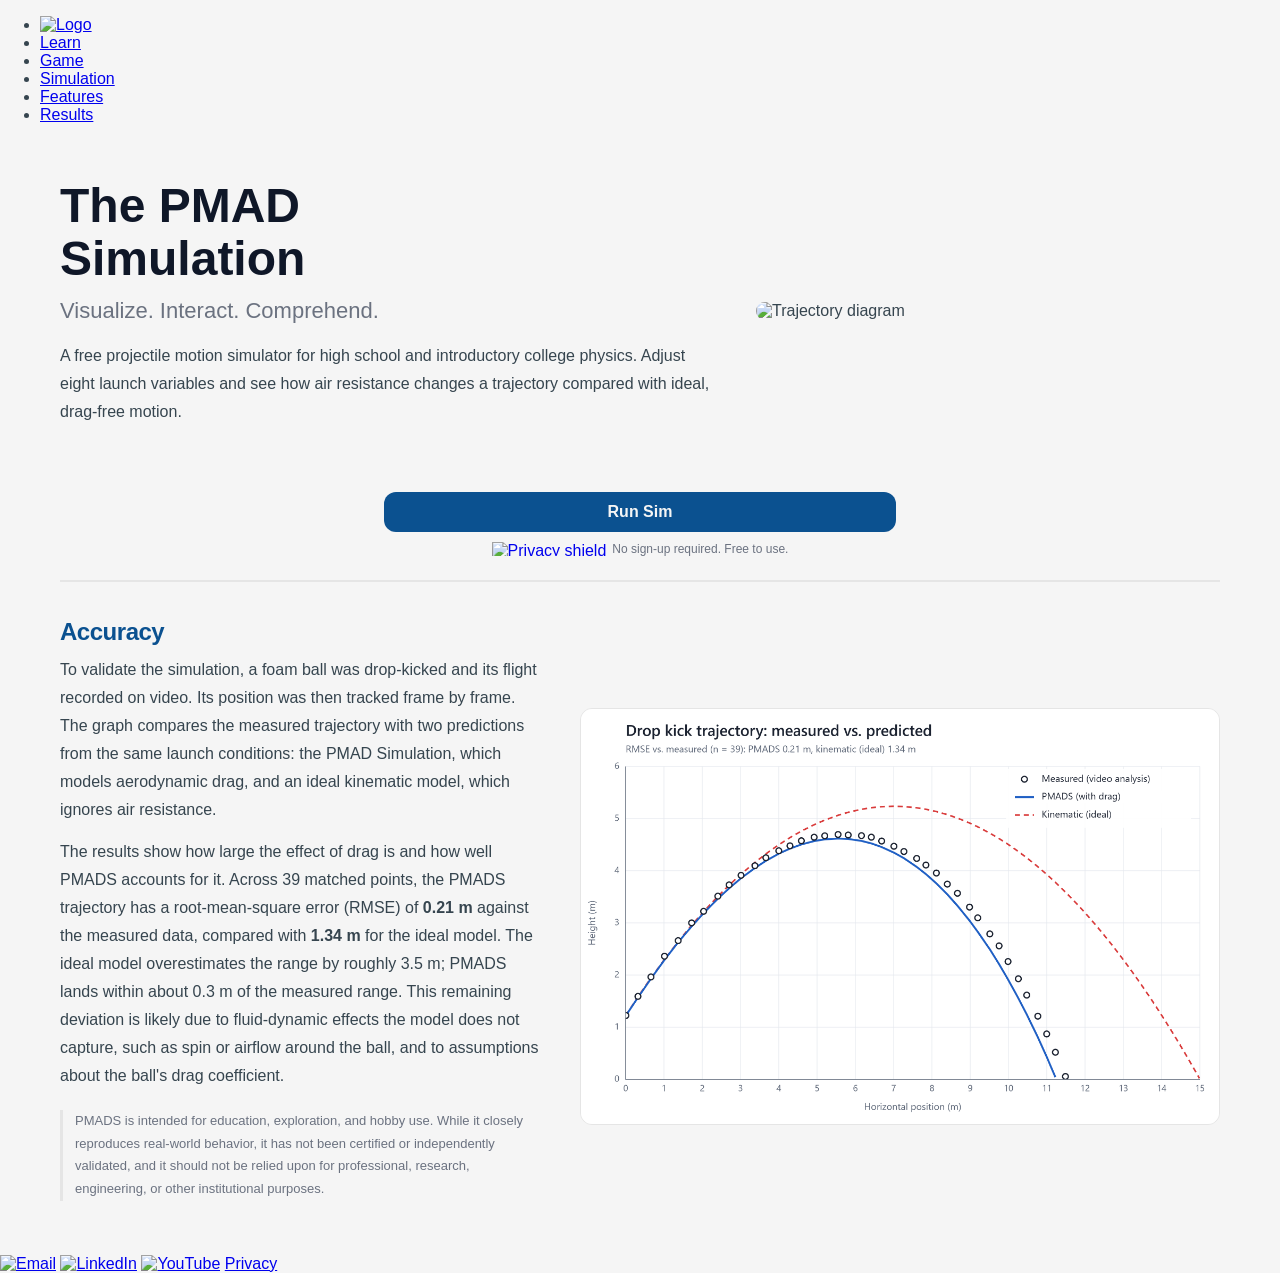
==== frontend/index.html @ f767068d "Standardize PMAD Simulation naming, add favicon, remove stats strip - Use "PMAD Simulation" as the s" ====
﻿<!DOCTYPE html>
<html lang="en">
<head>
    <meta charset="UTF-8">
    <meta name="viewport" content="width=device-width, initial-scale=1.0">
    <link rel="stylesheet" href="nav.css">
    <link rel="stylesheet" href="styleindex.css">
    <title>PMAD Simulation</title>
    <link rel="icon" href="/favicon.ico" sizes="48x48">
    <link rel="icon" type="image/png" href="/favicon-96.png" sizes="96x96">
    <link rel="apple-touch-icon" href="/apple-touch-icon.png">
    <meta property="og:site_name" content="PMAD Simulation">
    <script type="application/ld+json">
    {"@context": "https://schema.org", "@type": "WebSite", "name": "PMAD Simulation", "alternateName": "PMADS", "url": "https://pmad-sim.org/"}
    </script>
    <meta property="og:image" content="https://pmad-sim.org/images/logo.png">

    
    <script async src="https://www.googletagmanager.com/gtag/js?id=G-0NVVGN1QVW"></script>
    <script>
        window.dataLayer = window.dataLayer || [];
        function gtag(){dataLayer.push(arguments);}
        gtag('js', new Date());
        gtag('config', 'G-0NVVGN1QVW');
    </script>
</head>
<body>

    <nav>
        <ul>
            <li><a href="index.html"><img src="images/logo.png" id="nav-logo" alt="Logo"></a></li>
            <li><a href="learn.html" class="nav-link">Learn</a></li>
            <li><a href="gameindex.html" class="nav-link">Game</a></li>
            <li><a href="sim.html" class="nav-link">Simulation</a></li>
            <li><a href="features.html" class="nav-link">Features</a></li>
            <li><a href="results.html" class="nav-link">Results</a></li>
        </ul>
    </nav>

    <div id="main">
        <img src="images/trajectory.png" id="img-main" alt="Trajectory diagram">
        <div id="hero-text">
            <h1 id="hero-title">The PMAD<br>Simulation</h1>
            <h2 id="hero-subtitle">Visualize. Interact. Comprehend.</h2>
            <p id="hero-desc">A free projectile motion simulator for high school and introductory college physics. Adjust eight launch variables and see how air resistance changes a trajectory compared with ideal, drag-free motion.</p>
        </div>
    </div>

    <a href="sim.html" id="sim-cta">
        <button id="cta-button">Run Sim</button>
        <div id="cta-privacy">
            <img src="images/shield.png" id="cta-shield" alt="Privacy shield">
            <p id="cta-privacy-text">No sign-up required. Free to use.</p>
        </div>
    </a>

    <hr id="home-divider">

    <section id="accuracy">
        <div id="accuracy-text">
            <h2 id="accuracy-title">Accuracy</h2>
            <p class="accuracy-para">To validate the simulation, a foam ball was drop-kicked and its flight recorded on video. Its position was then tracked frame by frame. The graph compares the measured trajectory with two predictions from the same launch conditions: the PMAD Simulation, which models aerodynamic drag, and an ideal kinematic model, which ignores air resistance.</p>
            <p class="accuracy-para">The results show how large the effect of drag is and how well PMADS accounts for it. Across 39 matched points, the PMADS trajectory has a root-mean-square error (RMSE) of <strong>0.21&nbsp;m</strong> against the measured data, compared with <strong>1.34&nbsp;m</strong> for the ideal model. The ideal model overestimates the range by roughly 3.5&nbsp;m; PMADS lands within about 0.3&nbsp;m of the measured range. This remaining deviation is likely due to fluid-dynamic effects the model does not capture, such as spin or airflow around the ball, and to assumptions about the ball's drag coefficient.</p>
            <p class="accuracy-para accuracy-note">PMADS is intended for education, exploration, and hobby use. While it closely reproduces real-world behavior, it has not been certified or independently validated, and it should not be relied upon for professional, research, engineering, or other institutional purposes.</p>
        </div>
        <img src="images/trajectory_accuracy.png" id="accuracy-img" alt="Graph of height against horizontal position for a drop-kicked foam ball, comparing measured data with the PMADS drag model (RMSE 0.21 m) and an ideal kinematic model (RMSE 1.34 m)">
    </section>

    <footer id='site-footer'>
        <a href='mailto:lucamarsura@pmad-sim.org'><img src='images/email.png' class='footer-icon' alt='Email'></a>
        <a href='https://www.linkedin.com/in/luca-marsura' target='_blank'><img src='images/linkedin.png' class='footer-icon' alt='LinkedIn'></a>
        <a href='https://www.youtube.com/@PMADSim' target='_blank'><img src='images/youtube.png' class='footer-icon' alt='YouTube'></a>
        <a href='privacy.html' id='footer-privacy'>Privacy</a>
    </footer>
</body>
</html>
---- frontend/styleindex.css ----
body {
    font-family: "Inter", sans-serif;
    background-color: #f5f5f5;
    color: #36454f;
    margin: 0;
    padding: 0;
}

#main {
    display: flex;
    flex-direction: row-reverse;
    align-items: center;
    padding: 40px 60px;
    gap: 40px;
}

#img-main {
    width: 40%;
    flex-shrink: 0;
    border-radius: 12px;
    object-fit: contain;
}

#hero-text {
    flex: 1;
}

#hero-title {
    font-size: 48px;
    font-weight: 800;
    margin: 0 0 10px;
    line-height: 1.1;
    color: #0f1728;
}

#hero-subtitle {
    font-size: 22px;
    font-weight: 500;
    color: #6b7280;
    margin: 0 0 16px;
    line-height: 1.4;
}

#hero-desc {
    font-size: 16px;
    font-weight: 400;
    color: #36454f;
    line-height: 1.75;
}

#sim-cta,
#game-cta {
    display: flex;
    flex-direction: column;
    align-items: center;
    gap: 10px;
    margin: 10px 0;
    text-decoration: none;
    width: 100%;
}

a#sim-cta,
a#game-cta {
    display: flex;
    flex-direction: column;
    align-items: center;
    width: 100%;
    text-decoration: none;
}

#cta-button {
    background-color: #0b5190;
    width: 40%;
    height: 40px;
    border-radius: 12px;
    cursor: pointer;
    color: #f5f5f5;
    border: none;
    font-size: 16px;
    font-weight: 600;
    font-family: "Inter", sans-serif;
    display: block;
    margin: 0 auto;
}

#cta-button:hover {
    background-color: #094477;
}

#cta-privacy {
    display: flex;
    align-items: center;
    justify-content: center;
    gap: 6px;
    width: 100%;
}

#cta-shield {
    height: 14px;
}

#cta-privacy-text {
    font-size: 12px;
    font-weight: 500;
    margin: 0;
    color: #6b7280;
}

#home-divider {
    border: none;
    height: 1.5px;
    background-color: #e5e5e5;
    margin: 24px 60px 12px;
}

.list {
    padding: 0 30px 0 60px;
    max-width: 900px;
}

.item {
    display: flex;
    align-items: flex-start;
    gap: 40px;
    padding: 40px 0;
}

.item-num {
    font-size: 48px;
    font-weight: 800;
    color: #b0b8c1;
    line-height: 1;
    flex-shrink: 0;
    width: 60px;
    letter-spacing: -0.03em;
}

.item-text {
    flex: 1;
}

.item-title {
    font-size: 24px;
    font-weight: 800;
    color: #0b5190;
    margin: 0 0 10px;
    letter-spacing: -0.02em;
}

.item-para {
    font-size: 16px;
    font-weight: 400;
    color: #36454f;
    margin: 0;
    line-height: 1.75;
    max-width: 620px;
}

#accuracy {
    display: flex;
    align-items: center;
    gap: 40px;
    padding: 24px 60px 40px;
}

#accuracy-text {
    flex: 1;
}

#accuracy-title {
    font-size: 24px;
    font-weight: 800;
    color: #0b5190;
    margin: 0 0 10px;
    letter-spacing: -0.02em;
}

.accuracy-para {
    font-size: 16px;
    font-weight: 400;
    color: #36454f;
    margin: 0 0 14px;
    line-height: 1.75;
}

.accuracy-note {
    font-size: 13px;
    color: #6b7280;
    border-left: 3px solid #e5e5e5;
    padding-left: 12px;
    margin-top: 20px;
}

#accuracy-img {
    width: 55%;
    flex-shrink: 0;
    border-radius: 12px;
    border: 1.5px solid #e5e5e5;
    background: #fff;
}

.divider {
    height: 1.5px;
    background-color: #e5e5e5;
    margin: 0 0 0 60px;
}

@media (max-width: 900px) {
    #home-divider {
        margin: 20px 30px 8px;
    }

    #accuracy {
        flex-direction: column;
        padding: 32px 30px;
    }

    #accuracy-img {
        width: 100%;
    }
}

@media (max-width: 600px) {
    #main {
        flex-direction: column;
        padding: 24px 16px;
        gap: 20px;
    }

    #img-main {
        display: none;
    }

    #hero-title {
        font-size: 36px;
    }

    #hero-subtitle {
        font-size: 18px;
    }

    #cta-button {
        width: 80%;
    }

    #sim-cta,
    #game-cta {
        padding: 0 16px;
    }

    #home-divider {
        margin: 16px 16px 4px;
    }

    .list {
        padding: 0 16px;
    }

    .item {
        gap: 20px;
        padding: 24px 0;
    }

    .item-num {
        font-size: 32px;
        width: 40px;
    }

    .item-title {
        font-size: 18px;
    }

    .item-para {
        font-size: 14px;
    }

    .divider {
        margin-left: 16px;
    }
}
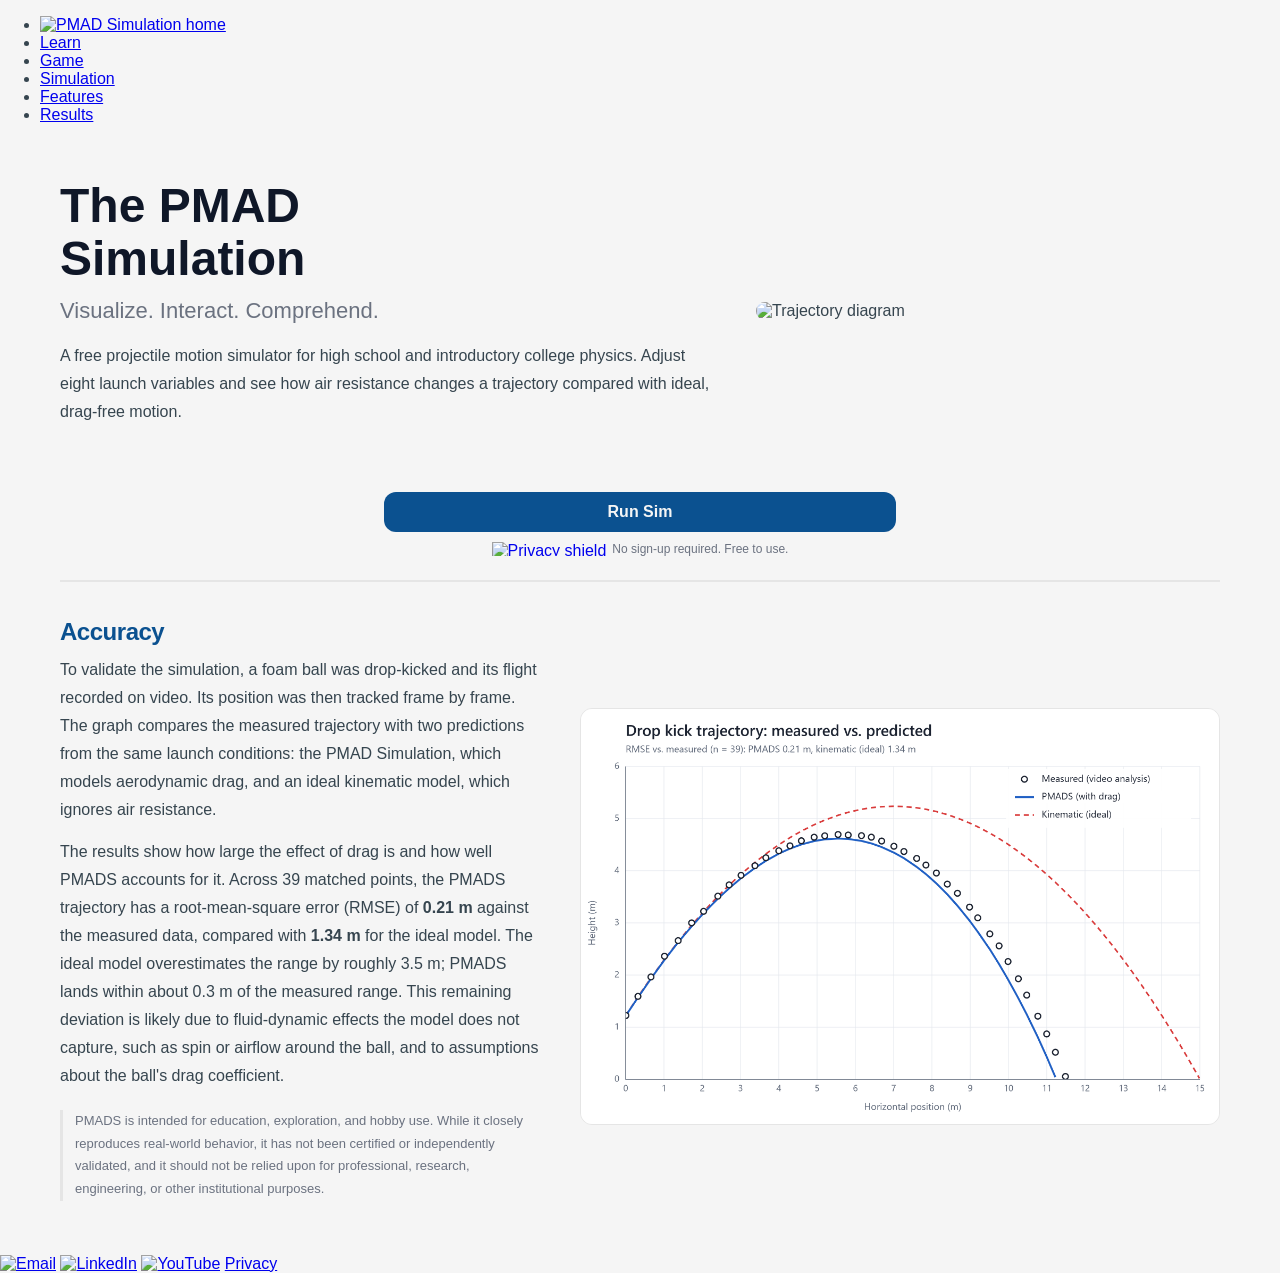
==== commit ee5beb79: "Add SEO metadata, robots.txt and sitemap - Descriptive page titles and per-page meta descriptions ta" ====
--- a/frontend/index.html
+++ b/frontend/index.html
@@ -5,15 +5,22 @@
     <meta name="viewport" content="width=device-width, initial-scale=1.0">
     <link rel="stylesheet" href="nav.css">
     <link rel="stylesheet" href="styleindex.css">
-    <title>PMAD Simulation</title>
+    <title>PMAD Simulation - Free Projectile Motion and Drag Simulator</title>
     <link rel="icon" href="/favicon.ico" sizes="48x48">
     <link rel="icon" type="image/png" href="/favicon-96.png" sizes="96x96">
     <link rel="apple-touch-icon" href="/apple-touch-icon.png">
     <meta property="og:site_name" content="PMAD Simulation">
+    <meta name="description" content="A free projectile motion simulator for high school and introductory college physics. Adjust eight launch variables and see how air resistance changes a trajectory.">
+    <link rel="canonical" href="https://pmad-sim.org/">
+    <meta property="og:type" content="website">
+    <meta property="og:url" content="https://pmad-sim.org/">
+    <meta property="og:title" content="PMAD Simulation - Free Projectile Motion and Drag Simulator">
+    <meta property="og:description" content="A free projectile motion simulator for high school and introductory college physics. Adjust eight launch variables and see how air resistance changes a trajectory.">
+    <meta property="og:image" content="https://pmad-sim.org/icon-512.png">
+    <meta name="twitter:card" content="summary">
     <script type="application/ld+json">
-    {"@context": "https://schema.org", "@type": "WebSite", "name": "PMAD Simulation", "alternateName": "PMADS", "url": "https://pmad-sim.org/"}
+    {"@context": "https://schema.org", "@graph": [{"@type": "WebSite", "name": "PMAD Simulation", "alternateName": "PMADS", "url": "https://pmad-sim.org/"}, {"@type": "WebApplication", "name": "PMAD Simulation", "alternateName": "PMADS", "url": "https://pmad-sim.org/", "description": "A free projectile motion simulator for high school and introductory college physics. Adjust eight launch variables and see how air resistance changes a trajectory.", "applicationCategory": "EducationalApplication", "operatingSystem": "Any", "isAccessibleForFree": true, "inLanguage": "en", "educationalLevel": "High school, introductory college", "offers": {"@type": "Offer", "price": "0", "priceCurrency": "USD"}}]}
     </script>
-    <meta property="og:image" content="https://pmad-sim.org/images/logo.png">
 
     
     <script async src="https://www.googletagmanager.com/gtag/js?id=G-0NVVGN1QVW"></script>
@@ -28,7 +35,7 @@
 
     <nav>
         <ul>
-            <li><a href="index.html"><img src="images/logo.png" id="nav-logo" alt="Logo"></a></li>
+            <li><a href="index.html"><img src="images/logo.png" id="nav-logo" alt="PMAD Simulation home"></a></li>
             <li><a href="learn.html" class="nav-link">Learn</a></li>
             <li><a href="gameindex.html" class="nav-link">Game</a></li>
             <li><a href="sim.html" class="nav-link">Simulation</a></li>
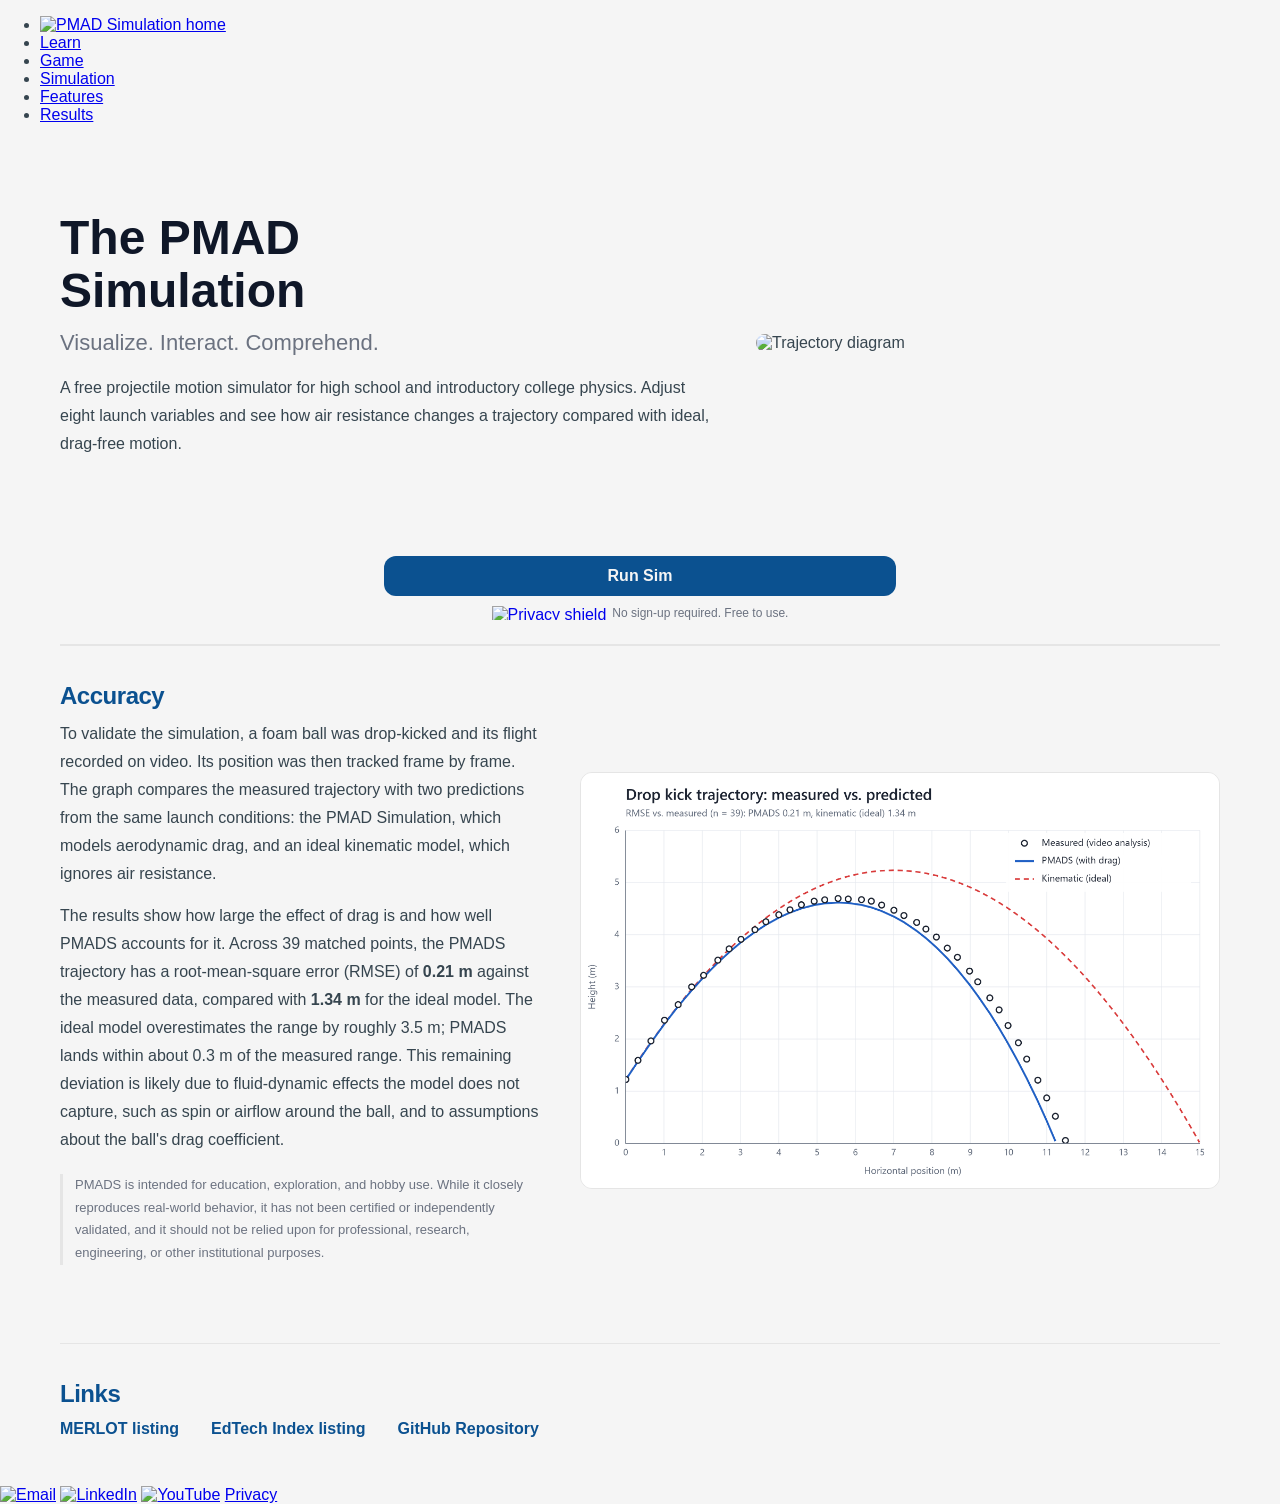
==== commit a2ea2cc0: "Add homepage links section and taller hero - Links to the MERLOT listing, EdTech Index listing and G" ====
--- a/frontend/index.html
+++ b/frontend/index.html
@@ -19,7 +19,7 @@
     <meta property="og:image" content="https://pmad-sim.org/icon-512.png">
     <meta name="twitter:card" content="summary">
     <script type="application/ld+json">
-    {"@context": "https://schema.org", "@graph": [{"@type": "WebSite", "name": "PMAD Simulation", "alternateName": "PMADS", "url": "https://pmad-sim.org/"}, {"@type": "WebApplication", "name": "PMAD Simulation", "alternateName": "PMADS", "url": "https://pmad-sim.org/", "description": "A free projectile motion simulator for high school and introductory college physics. Adjust eight launch variables and see how air resistance changes a trajectory.", "applicationCategory": "EducationalApplication", "operatingSystem": "Any", "isAccessibleForFree": true, "inLanguage": "en", "educationalLevel": "High school, introductory college", "offers": {"@type": "Offer", "price": "0", "priceCurrency": "USD"}}]}
+    {"@context": "https://schema.org", "@graph": [{"@type": "WebSite", "name": "PMAD Simulation", "alternateName": "PMADS", "url": "https://pmad-sim.org/", "sameAs": ["https://www.merlot.org/merlot/viewMaterial.htm?id=824240274", "https://edtechindex.org/product/ultid/P469-6432-BA74-FB9A-AC/", "https://github.com/LucaMarsura/PMAD-Simulation"]}, {"@type": "WebApplication", "name": "PMAD Simulation", "alternateName": "PMADS", "url": "https://pmad-sim.org/", "description": "A free projectile motion simulator for high school and introductory college physics. Adjust eight launch variables and see how air resistance changes a trajectory.", "applicationCategory": "EducationalApplication", "operatingSystem": "Any", "isAccessibleForFree": true, "inLanguage": "en", "educationalLevel": "High school, introductory college", "offers": {"@type": "Offer", "price": "0", "priceCurrency": "USD"}, "sameAs": ["https://www.merlot.org/merlot/viewMaterial.htm?id=824240274", "https://edtechindex.org/product/ultid/P469-6432-BA74-FB9A-AC/", "https://github.com/LucaMarsura/PMAD-Simulation"]}]}
     </script>
 
     
@@ -61,7 +61,7 @@
         </div>
     </a>
 
-    <hr id="home-divider">
+    <hr class="home-divider">
 
     <section id="accuracy">
         <div id="accuracy-text">
@@ -73,6 +73,17 @@
         <img src="images/trajectory_accuracy.png" id="accuracy-img" alt="Graph of height against horizontal position for a drop-kicked foam ball, comparing measured data with the PMADS drag model (RMSE 0.21 m) and an ideal kinematic model (RMSE 1.34 m)">
     </section>
 
+    <hr class="home-divider">
+
+    <section id="links">
+        <h2 id="links-title">Links</h2>
+        <ul id="links-list">
+            <li><a href="https://www.merlot.org/merlot/viewMaterial.htm?id=824240274" target="_blank" rel="noopener">MERLOT listing</a></li>
+            <li><a href="https://edtechindex.org/product/ultid/P469-6432-BA74-FB9A-AC/" target="_blank" rel="noopener">EdTech Index listing</a></li>
+            <li><a href="https://github.com/LucaMarsura/PMAD-Simulation" target="_blank" rel="noopener">GitHub Repository</a></li>
+        </ul>
+    </section>
+
     <footer id='site-footer'>
         <a href='mailto:lucamarsura@pmad-sim.org'><img src='images/email.png' class='footer-icon' alt='Email'></a>
         <a href='https://www.linkedin.com/in/luca-marsura' target='_blank'><img src='images/linkedin.png' class='footer-icon' alt='LinkedIn'></a>
--- a/frontend/styleindex.css
+++ b/frontend/styleindex.css
@@ -10,7 +10,7 @@
     display: flex;
     flex-direction: row-reverse;
     align-items: center;
-    padding: 40px 60px;
+    padding: 72px 60px;
     gap: 40px;
 }
 
@@ -106,7 +106,7 @@
     color: #6b7280;
 }
 
-#home-divider {
+.home-divider {
     border: none;
     height: 1.5px;
     background-color: #e5e5e5;
@@ -199,6 +199,38 @@
     background: #fff;
 }
 
+#links {
+    padding: 24px 60px 48px;
+}
+
+#links-title {
+    font-size: 24px;
+    font-weight: 800;
+    color: #0b5190;
+    margin: 0 0 12px;
+    letter-spacing: -0.02em;
+}
+
+#links-list {
+    list-style: none;
+    margin: 0;
+    padding: 0;
+    display: flex;
+    flex-wrap: wrap;
+    gap: 10px 32px;
+}
+
+#links-list a {
+    font-size: 16px;
+    font-weight: 600;
+    color: #0b5190;
+    text-decoration: none;
+}
+
+#links-list a:hover {
+    text-decoration: underline;
+}
+
 .divider {
     height: 1.5px;
     background-color: #e5e5e5;
@@ -206,9 +238,14 @@
 }
 
 @media (max-width: 900px) {
-    #home-divider {
+    .home-divider {
         margin: 20px 30px 8px;
     }
+
+    #links {
+        padding: 24px 30px 40px;
+    }
+
 
     #accuracy {
         flex-direction: column;
@@ -223,7 +260,7 @@
 @media (max-width: 600px) {
     #main {
         flex-direction: column;
-        padding: 24px 16px;
+        padding: 40px 16px;
         gap: 20px;
     }
 
@@ -248,8 +285,12 @@
         padding: 0 16px;
     }
 
-    #home-divider {
+    .home-divider {
         margin: 16px 16px 4px;
+    }
+
+    #links {
+        padding: 20px 16px 32px;
     }
 
     .list {
